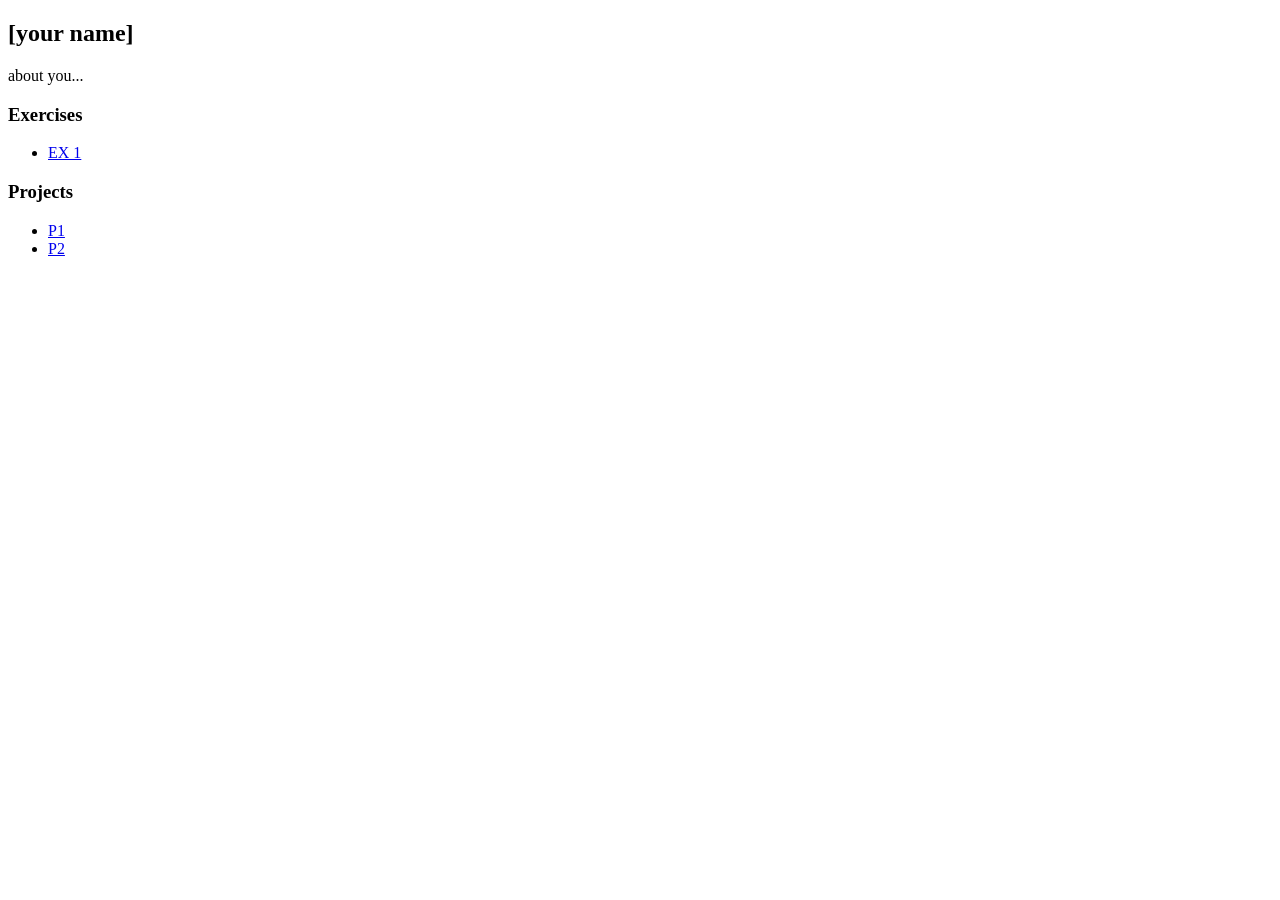
==== index.html @ 8508333f "o" ====
<!DOCTYPE html>
<html>
<head>
  <meta charset="utf-8" />
  <title>[Your name’s] Web Type Class Site</title>
  <!-- this is where my meta-info lives, but won’t show up on the page itself-->
</head>
<body>
  <!-- this is where all my webpage stuff should go-->
  <section id="container">

    <!-- about me-->
    <h1>[your name]</h1>
    <h2>  </h2>
    <p class="desc">about you...</p>

    <!-- links to my work -->
    <div id="exercises">
      <h3>Exercises</h3>
      <ul>
        <li><a href="#">EX 1</a></li>
      </ul>
    </div>

    <div id="projects">
      <h3>Projects</h3>
      <ul>
        <li><a href="project1/index.html">P1</a></li>
        <li><a href="project2/ripple.html">P2</a></li>
      </ul>
    </div>

  </section>
</body>
</html>
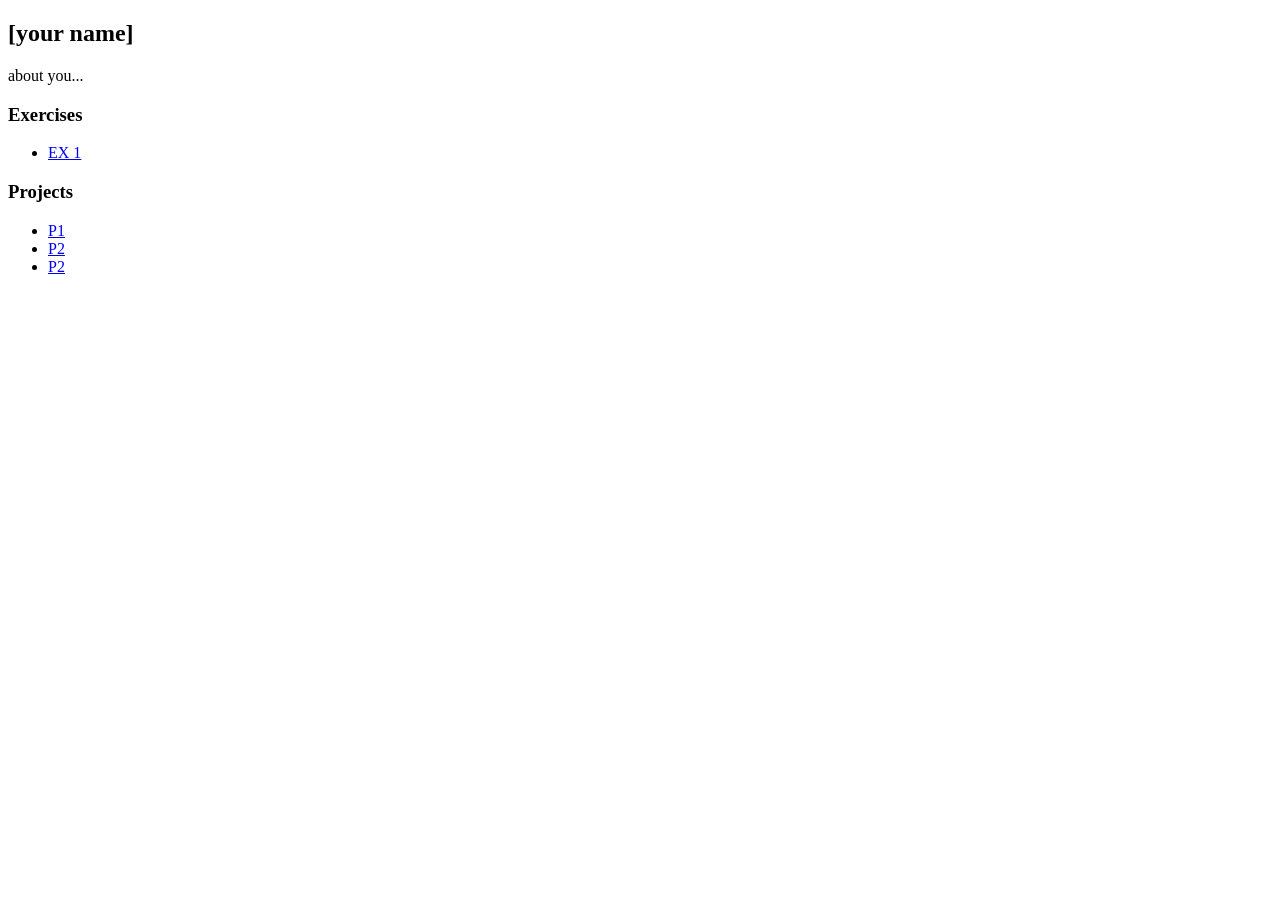
==== commit 1589b703: "link" ====
--- a/index.html
+++ b/index.html
@@ -27,6 +27,7 @@
       <ul>
         <li><a href="project1/index.html">P1</a></li>
         <li><a href="project2/ripple.html">P2</a></li>
+        <li><a href="project3/diary.html">P2</a></li>
       </ul>
     </div>
 
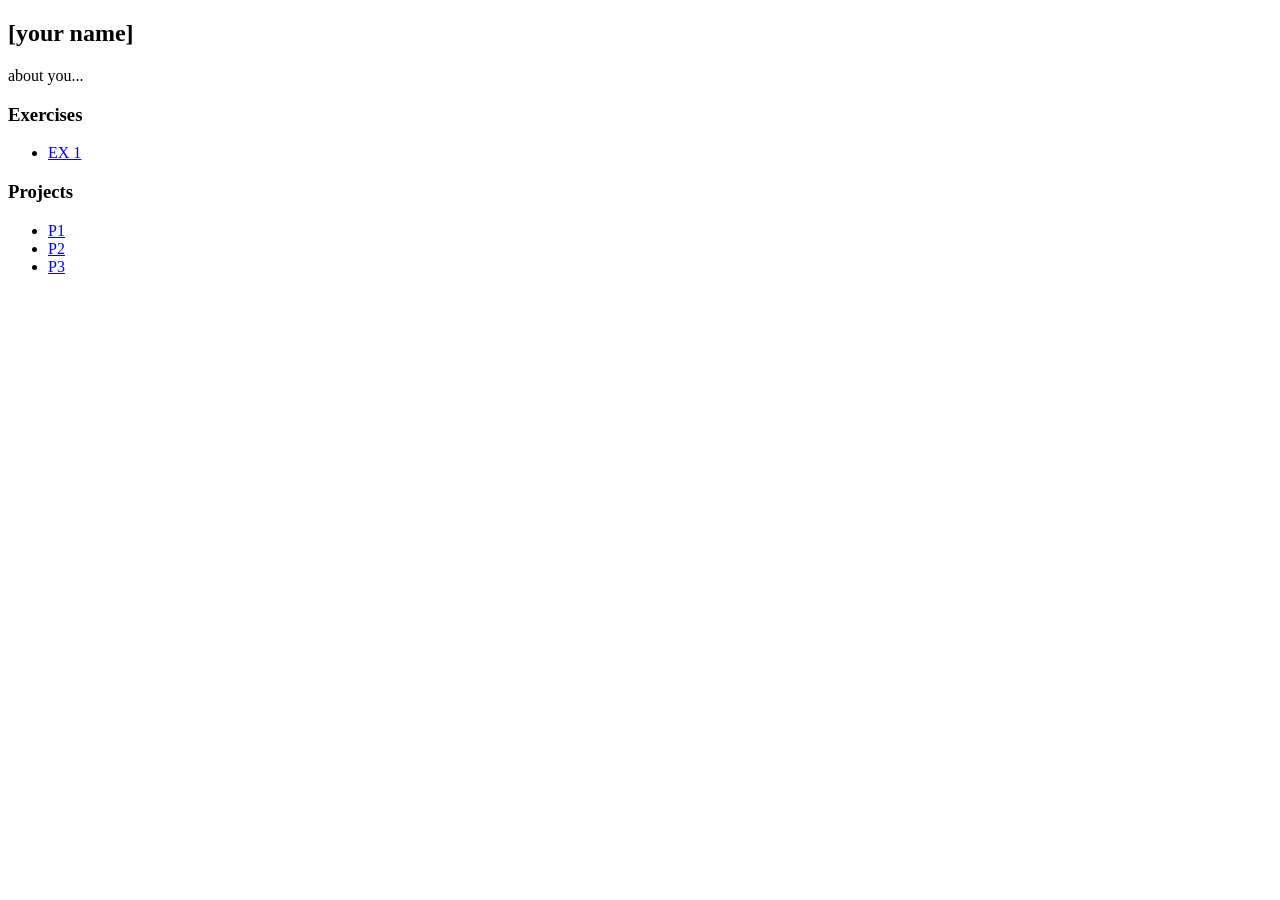
==== commit 37cbe57f: "name" ====
--- a/index.html
+++ b/index.html
@@ -27,7 +27,7 @@
       <ul>
         <li><a href="project1/index.html">P1</a></li>
         <li><a href="project2/ripple.html">P2</a></li>
-        <li><a href="project3/diary.html">P2</a></li>
+        <li><a href="project3/diary.html">P3</a></li>
       </ul>
     </div>
 
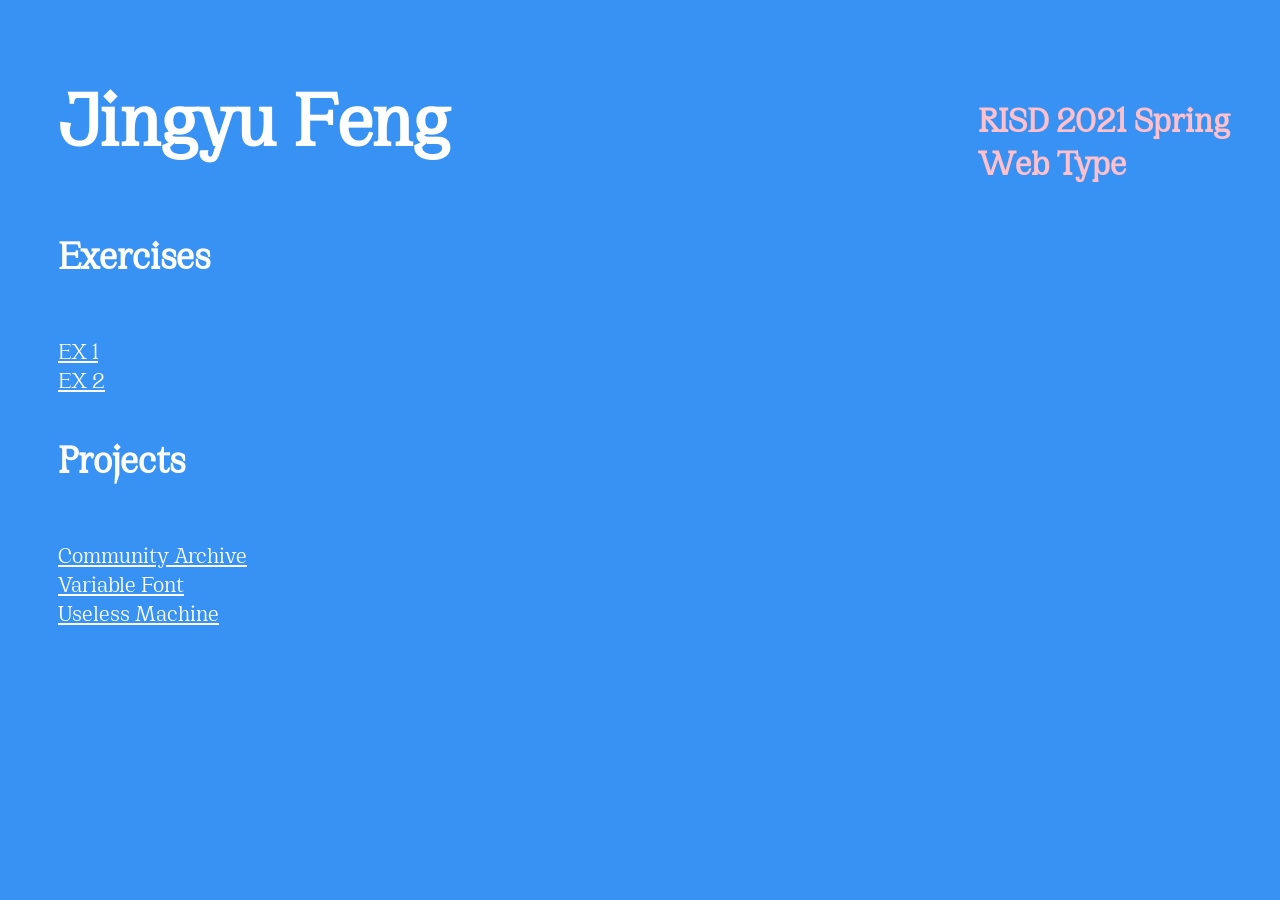
==== commit 5b3cede2: "main" ====
--- a/index.html
+++ b/index.html
@@ -2,7 +2,8 @@
 <html>
 <head>
   <meta charset="utf-8" />
-  <title>[Your name’s] Web Type Class Site</title>
+  <link rel="stylesheet" type="text/css" href="css/stylesheet.css" media="screen">
+  <title>Jingyu's Web Type Class Site</title>
   <!-- this is where my meta-info lives, but won’t show up on the page itself-->
 </head>
 <body>
@@ -10,25 +11,24 @@
   <section id="container">
 
     <!-- about me-->
-    <h1>[your name]</h1>
-    <h2>  </h2>
-    <p class="desc">about you...</p>
+    <h2 class="name">RISD 2021 Spring<br>Web Type</h2>
+    <h1>Jingyu Feng</h1>
+
 
     <!-- links to my work -->
     <div id="exercises">
       <h3>Exercises</h3>
-      <ul>
-        <li><a href="#">EX 1</a></li>
+      <br><a href="Screen Shot 2021-03-04 at 3.03.00 PM.png">EX 1</a>
+      <br><a href="css-letters/index.html">EX 2</a>
       </ul>
     </div>
 
     <div id="projects">
       <h3>Projects</h3>
-      <ul>
-        <li><a href="project1/index.html">P1</a></li>
-        <li><a href="project2/ripple.html">P2</a></li>
-        <li><a href="project3/diary.html">P3</a></li>
-      </ul>
+      <br><a href="project1/index.html">Community Archive</a>
+      <br><a href="project2/ripple.html">Variable Font</a>
+      <br><a href="project3/diary.html">Useless Machine</a>
+
     </div>
 
   </section>
--- a/css/stylesheet.css
+++ b/css/stylesheet.css
@@ -0,0 +1,40 @@
+@font-face {
+    font-family: 'cirkaregular';
+    src: url('../project1/fonts/Cirka-Regular.ttf') format('truetype');
+    font-weight: normal;
+    font-style: normal;
+
+}
+
+html, body{
+  background-color: #3892f4;
+}
+h1, h3, a, h2{
+  font-family: 'cirkaregular';
+  margin-left: 50px;
+  text-align: left;
+  color: white;
+}
+h1{
+  font-size: 60pt;
+}
+h2{
+  font-size: 27pt;
+}
+h3{
+  font-size: 30pt;
+}
+a{
+  font-size: 18pt;
+}
+a:link, a:visited{
+  color:white;
+}
+a:hover {
+    color: pink;
+}
+.name{
+  position: absolute;
+  right: 50px;
+  color: pink;
+}
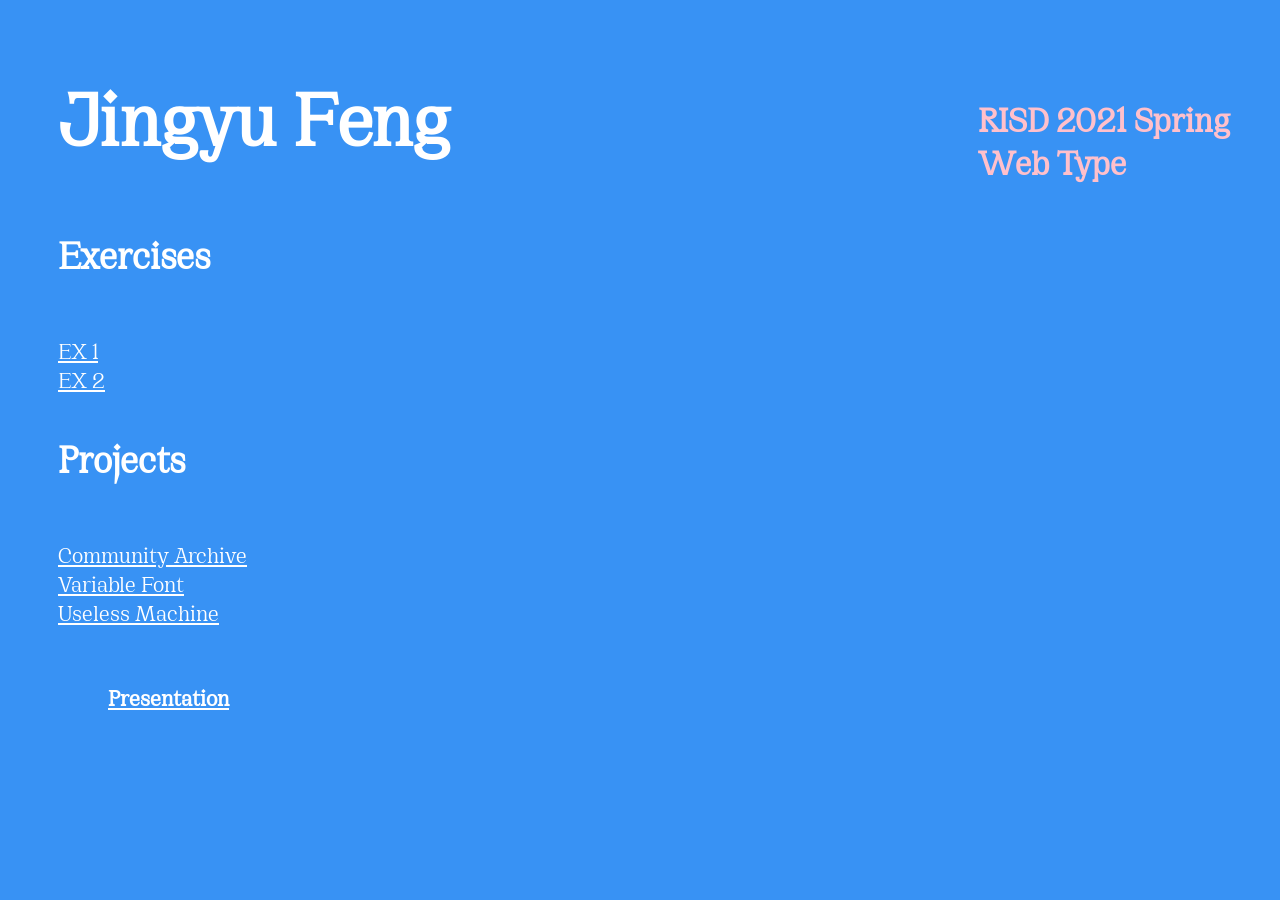
==== commit dde6fff9: "presentation" ====
--- a/index.html
+++ b/index.html
@@ -19,7 +19,7 @@
     <div id="exercises">
       <h3>Exercises</h3>
       <br><a href="Screen Shot 2021-03-04 at 3.03.00 PM.png">EX 1</a>
-      <br><a href="css-letters/index.html">EX 2</a>
+      <br><a href="ex2/css-letter.html">EX 2</a>
       </ul>
     </div>
 
@@ -28,7 +28,10 @@
       <br><a href="project1/index.html">Community Archive</a>
       <br><a href="project2/ripple.html">Variable Font</a>
       <br><a href="project3/diary.html">Useless Machine</a>
+    </div>
 
+    <div id="presentation">
+      <h3><a href="https://docs.google.com/presentation/d/13dmo2yZobOoLgWvWZWOnBvnzP2iiqyCunRcHgWbU8Yo/edit?usp=sharing">Presentation</a>
     </div>
 
   </section>
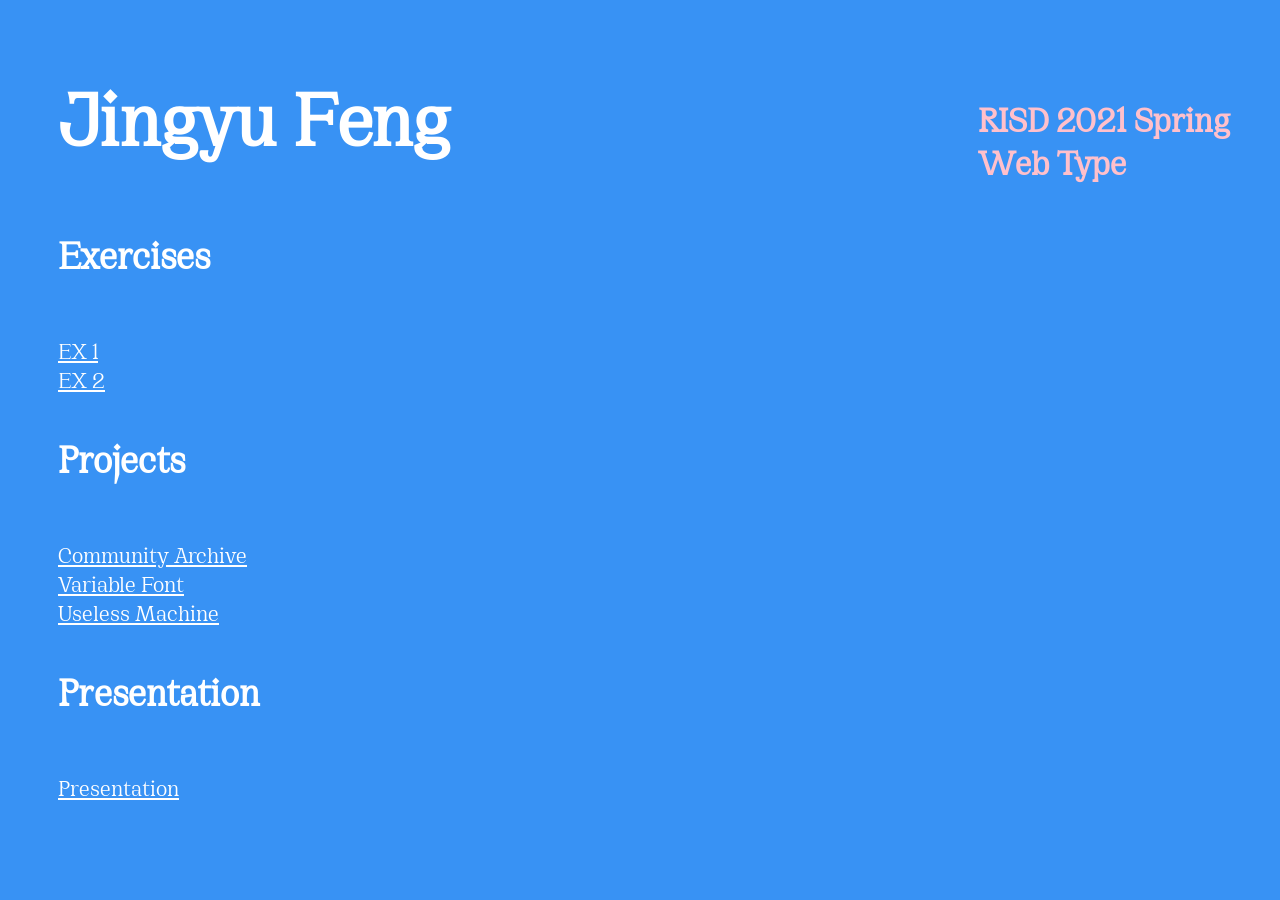
==== commit 63abec74: "1" ====
--- a/index.html
+++ b/index.html
@@ -20,7 +20,6 @@
       <h3>Exercises</h3>
       <br><a href="Screen Shot 2021-03-04 at 3.03.00 PM.png">EX 1</a>
       <br><a href="ex2/css-letter.html">EX 2</a>
-      </ul>
     </div>
 
     <div id="projects">
@@ -31,7 +30,8 @@
     </div>
 
     <div id="presentation">
-      <h3><a href="https://docs.google.com/presentation/d/13dmo2yZobOoLgWvWZWOnBvnzP2iiqyCunRcHgWbU8Yo/edit?usp=sharing">Presentation</a>
+      <h3>Presentation</h3>
+      <br><a href="https://docs.google.com/presentation/d/13dmo2yZobOoLgWvWZWOnBvnzP2iiqyCunRcHgWbU8Yo/edit?usp=sharing">Presentation</a>
     </div>
 
   </section>
